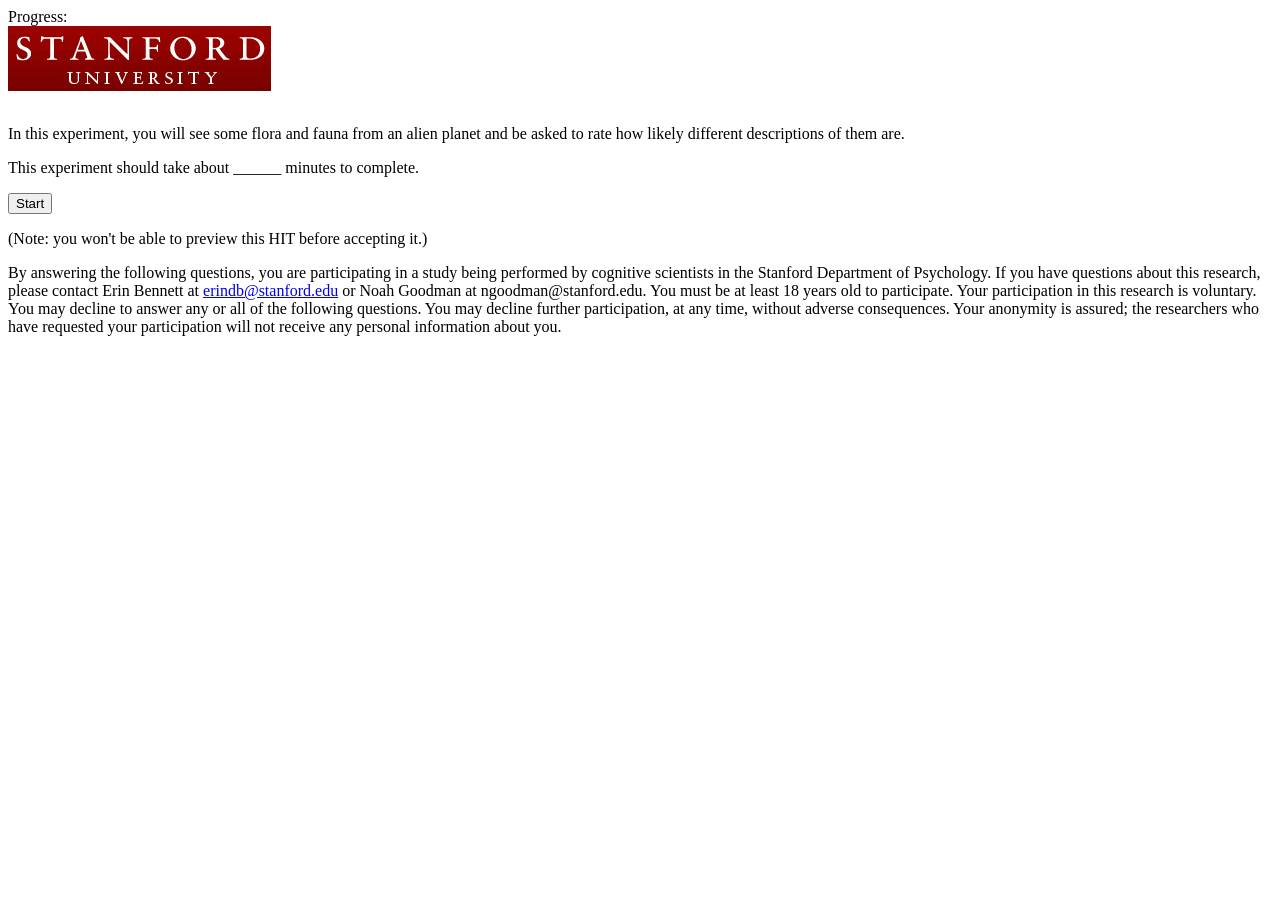
==== speaker2A.html @ b9b2910d "generics speaker model experiment skeleton" ====
<html>
<head>
  <meta http-equiv="content-type" content="text/html; charset=UTF-8">
  <title>Alien Biodiversity Study: Study 2A</title>
  <meta name="viewport" content="initial-scale=1.0">
  <link rel="stylesheet" href="erin_style.css" />
  <link rel="stylesheet" href="jquery-ui.css"/>
</head> 
<body>

<div class="progress">
  <span>Progress:</span>
  <div class="bar-wrapper">
    <div class="bar" width="0%">
    </div>
  </div>
</div>

<div class="slide" id="consent">
  <img src="stanford.png" alt="Stanford University">
  <br>
  <br>
  <!-- <p id='logo-text'>Stanford Language and Cognition Lab</p> -->
  <p class="block-text">In this experiment, you will see some flora and fauna from an alien planet and be asked to rate how likely different descriptions of them are.</p>
  <p class="block-text">This experiment should take about ______ minutes to complete.</b></p> 
  <button type="button" onClick="this.blur(); experiment.begin()">Start
  </button>
  <p class="block-text">(Note: you won't be able to preview this HIT before
  accepting it.)</p>
  <p class="block-text" id="mustaccept"> You must accept the HIT in order to
  continue.</p>
  <p class="block-text" id="legal">By answering the following questions, you 
  are participating in a study being performed by cognitive scientists in the 
  Stanford Department of Psychology. If you have questions about this research, 
  please contact Erin Bennett at 
  <a href="mailto:erindb@stanford.edu">erindb@stanford.edu</a> 
  or Noah Goodman at ngoodman@stanford.edu. You must be at least 18 years old 
  to participate. Your participation in this research is voluntary. You may 
  decline to answer any or all of the following questions. You may decline
  further participation, at any time, without adverse consequences. Your 
  anonymity is assured; the researchers who have requested your
  participation will not receive any personal information about you.</p>
</div>

<div class="slide" id="instructions">
  <h2>Instructions</h2>
  <div class="left-text">
    <p>In this experiment, we would like you to imagine that an alien planet has been discovered!</p>
    <p>Scientist Sally has been studying the kinds of <span class="creatures">{{}}</span> on this planet. She is going on a hike with you, to show you the different kinds of <span class="creatures">{{}}</span>.</p>
    <p>We try hard to make our HITs enjoyable, so please reward us by paying attention and reading our instructions and questions carefully.</p>
    <p>Thank you!</p>
    <p>Please click "Begin" when you're ready to start.</p>
   </div>
  <button type="button" class="continue">Begin</button>
</div>

<div class="slide" id="examples">
  <p>You and Scientist Sally <span class="temporal_adverb">{{}}</span> go to the habitat of the <span class="categories">{{}}</span>.
    <span class="capital_categories">{{}}</span> are a kind of <span class="creature">{{}}</span>.
    Here are the <span class="categories">{{}}</span> that you see.</p>
  <p>Please study the <span class="categories">{{}}</span> carefully. Pay particular attention to their <span class="target_features">{{}}</span>.</p>
  <div id="creature_images" class="creature_images"></div>
  <div class="question" id="what_kind_question">
    <p>What kind of <span class="creatures">{{}}</span> are these? <input class="to_clear" type="text" id="what_kind"></input></p>
    <!-- <p>How many of them have <span class="target_features">{{}}</span>?  <select id="how_many"></select></p> -->
    <button type="button" class="continue">Continue</button>
    <!-- could make Ss click on one of the flowers with thorns in order to continue? -->
    <p class="err" id="what_kind_err">That's not what kind of <span class="creatures">{{}}</span> these are. Please check that you spelled your response correctly. You only need to give the name of the kind of <span class="creatures">{{}}</span>. Answer in one word.</p>
  </div>
  <div class="question" id="click_on_all_targets">
    <p>First, please click on all of the <span class="categories">{{}}</span> that have <span class="target_features">{{}}</span></p>
    <button type="button" id="there_are_none">I don't see any <span class="categories">{{}}</span> with <span class="target_features"{{}}></span></button>
    <p class="err" id="not all">There are more <span class="categories">{{}}</span> with <span class="target_features">{{}}</span>! Please click on all of them.</p>
  </div>
  <!-- <p class="err" id="how_many_err">That's not how many have <span class="target_features">{{}}</span>. Please look carefully at the display.</p> -->
</div>

<div class="slide" id="sentences">
  <p>Afterwards, Scientist Sally is describing the properties of the <span class="creatures">{{}}</span> you saw on your hike. She says,</p>
  <p><strong>"<span class="capital_target_categories">{{}}</span> _____________."</strong></p>
  <!-- have <span class="target_features">{{}}</span> -->
  <p>How likely do you think it is that Scientist Sally would end her sentence in each of the following ways?</p>
  <table><tbody id="slider_table"></tbody></table>
  <button type="button" class="continue">Continue</button>
  <p class="err">Please make sure to adjust all the sliders before continuing. Click on the bars to make the sliders appear.</p>
</div>

<div class="slide" id="questionnaire">
  <p>Last section! Please enter your responses below, and then click 'Submit'.</p>
  <p>Your age: <input type="text" id="participant_age"></input></p>
  <p>Your native language*:<input type="text" id="participant_native_language"></input><br/>(the language that
  was spoken at home when you were a child)</p>
  <p>We would be interested in any comments you have about this experiment. Please type them here:</p>
  <p><textarea rows="7" cols="70" id="participant_comments"></textarea></p>
  <button type="button" class="continue">Submit</button>
  <p>*required</p>
</div>

<div class="slide" id="finished">
  You're finished - thanks for participating! Submitting to Mechanical Turk...
</div>

<!-- Scripts -->
<script src="http://code.jquery.com/jquery-1.11.1.min.js"></script>
<script src="jquery-ui-1.10.4.min.js"></script>
<script src="mmturkey.js"></script>
<script src="raphael.js"></script>
<script src="ecosystem.js"></script>
<script src="browserCheck.js"></script>
<script src="speaker2A.js"></script>
</body>
</html>
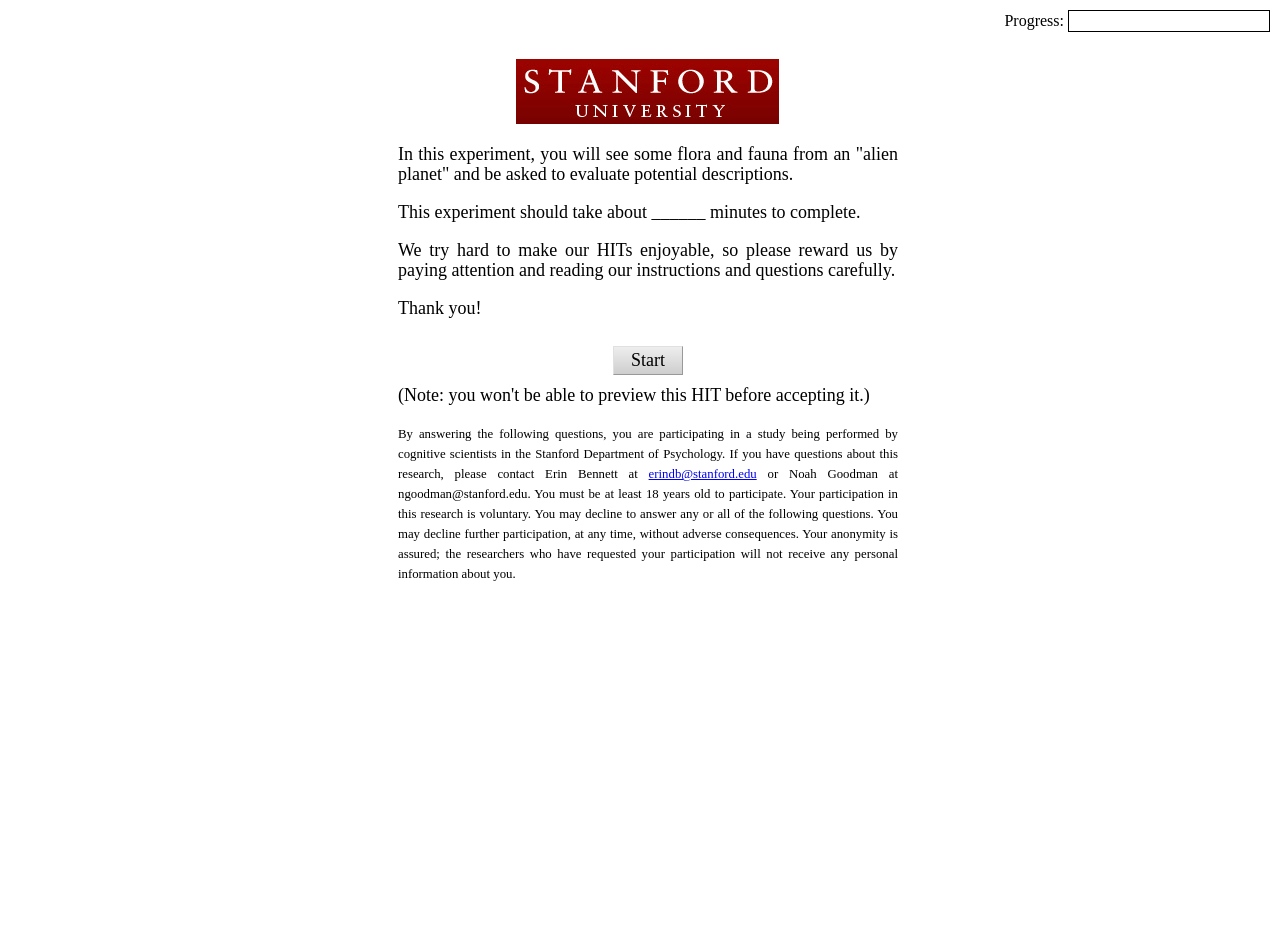
==== commit c447ea75: "logging subject data" ====
--- a/speaker2A.html
+++ b/speaker2A.html
@@ -21,10 +21,11 @@
   <br>
   <br>
   <!-- <p id='logo-text'>Stanford Language and Cognition Lab</p> -->
-  <p class="block-text">In this experiment, you will see some flora and fauna from an alien planet and be asked to rate how likely different descriptions of them are.</p>
-  <p class="block-text">This experiment should take about ______ minutes to complete.</b></p> 
-  <button type="button" onClick="this.blur(); experiment.begin()">Start
-  </button>
+  <p class="block-text">In this experiment, you will see some flora and fauna from an "alien planet" and be asked to evaluate potential descriptions.</p>
+  <p class="block-text">This experiment should take about ______ minutes to complete.</b></p>
+  <p class="block-text">We try hard to make our HITs enjoyable, so please reward us by paying attention and reading our instructions and questions carefully.</p>
+  <p class="block-text">Thank you!</p>
+  <button type="button" onClick="this.blur(); experiment.begin()">Start</button>
   <p class="block-text">(Note: you won't be able to preview this HIT before
   accepting it.)</p>
   <p class="block-text" id="mustaccept"> You must accept the HIT in order to
@@ -47,8 +48,6 @@
   <div class="left-text">
     <p>In this experiment, we would like you to imagine that an alien planet has been discovered!</p>
     <p>Scientist Sally has been studying the kinds of <span class="creatures">{{}}</span> on this planet. She is going on a hike with you, to show you the different kinds of <span class="creatures">{{}}</span>.</p>
-    <p>We try hard to make our HITs enjoyable, so please reward us by paying attention and reading our instructions and questions carefully.</p>
-    <p>Thank you!</p>
     <p>Please click "Begin" when you're ready to start.</p>
    </div>
   <button type="button" class="continue">Begin</button>
@@ -70,19 +69,41 @@
   <div class="question" id="click_on_all_targets">
     <p>First, please click on all of the <span class="categories">{{}}</span> that have <span class="target_features">{{}}</span></p>
     <button type="button" id="there_are_none">I don't see any <span class="categories">{{}}</span> with <span class="target_features"{{}}></span></button>
-    <p class="err" id="not all">There are more <span class="categories">{{}}</span> with <span class="target_features">{{}}</span>! Please click on all of them.</p>
+    <p class="err" id="not_all">There are more <span class="categories">{{}}</span> with <span class="target_features">{{}}</span>! Please click on all of them.</p>
   </div>
   <!-- <p class="err" id="how_many_err">That's not how many have <span class="target_features">{{}}</span>. Please look carefully at the display.</p> -->
 </div>
 
 <div class="slide" id="sentences">
   <p>Afterwards, Scientist Sally is describing the properties of the <span class="creatures">{{}}</span> you saw on your hike. She says,</p>
-  <p><strong>"<span class="capital_target_categories">{{}}</span> _____________."</strong></p>
+  <p><strong>"<span class="capital_categories">{{}}</span> _____________."</strong></p>
   <!-- have <span class="target_features">{{}}</span> -->
-  <p>How likely do you think it is that Scientist Sally would end her sentence in each of the following ways?</p>
+  <p>How likely do you think it is that Scientist Sally would complete her sentence in each of the following ways?</p>
+
+  <button type="button" id="reminder">Remind me what the <span class="categories">{{}}</span> looked like!</button>
+  <div id="smaller_creature_images" class="creature_images"></div>
+  <button type="button" id="i_remember_now">OK, I remember now.</button>
+
   <table><tbody id="slider_table"></tbody></table>
   <button type="button" class="continue">Continue</button>
   <p class="err">Please make sure to adjust all the sliders before continuing. Click on the bars to make the sliders appear.</p>
+</div>
+
+<div class="slide" id="posterior">
+  <p>Imagine that Scientist Sally told you,</p>
+  <p><strong>"<span class="capital_categories">{{}}</span> have <span class="target_features">{{}}</span>."</strong></p>
+  <p>Then imagine you saw another 100 <span class="categories">{{}}</span>. How many of them do you think would have <span class="target_features">{{}}</span>?</p>
+  <div>
+    <button type="button" id="posterior_reminder">Remind me what the <span class="categories">{{}}</span> looked like!</button>
+    <div id="posterior_smaller_creature_images" class="creature_images"></div>
+    <button type="button" id="posterior_i_remember_now">OK, I remember now.</button>
+  </div>
+  <div class="slider_section">
+    <div class="slider_container"><div class="left_slider_meaning">0</div><div class="right_slider_meaning">100</div></div>
+    <div class="slider_container" id="prediction_slider_container"></div>
+  </div>
+  <button type="button" class="continue">Continue</button>
+  <p class="err">Please make sure to adjust the slider before continuing. Click on the bar to make the slider appear.</p>
 </div>
 
 <div class="slide" id="questionnaire">
--- a/erin_style.css
+++ b/erin_style.css
@@ -0,0 +1,150 @@
+p {
+  max-width: 600px;
+  margin: auto auto;
+  font-size: 18;
+  margin-bottom: 1em;
+}
+
+.creature_images {
+  max-width: 700px;
+  margin: auto auto;
+  margin-bottom: 1em;
+}
+
+.continue {
+  margin: auto auto;
+  disply: block;
+}
+
+body {
+  padding: 20;
+  margin: 20;
+  font-family: Palatino Linotype, Bookman Antiqua, Palatino, serif;
+  font-size: 16px;
+  line-height: 20px;
+  text-align: center;
+  width: 95%;
+  height: 95%;
+}
+
+.slide {
+  text-align: center;
+  width: 90%;
+  height: 90%;
+  display: none;
+  position: absolute;
+  margin: 0.5%;
+  margin-left: 0.5%;
+  padding: 1% 2% 1% 2%;
+}
+
+input, select, button {font-family: Georgia, serif; font-size: 18px;}
+
+button {
+  background: url(button-gradient.png);
+  border: 1px solid #999;
+  border-top: 1px solid #e0e0e0;
+  border-left: 1px solid #e0e0e0;
+  margin: 10px;
+  padding-left: 5px;
+  padding-right: 5px;
+  height: 29px;
+  min-width: 70px;
+}
+
+button:active {
+  border-left: 1px solid #c9c9c9;
+  border-top: 1px solid #c9c9c9;
+  background: none;
+  background-color: #c9c9c9;
+}
+
+button[disabled] {
+  background: url(zen-button.png);
+  border: 1px solid #999;
+  border-top: 1px solid #e0e0e0;
+  border-left: 1px solid #e0e0e0;
+  cursor: not-allowed;
+}
+
+.left-text {
+    text-align: left;
+}
+
+#logo-text {
+  font-weight: bold;
+}
+
+.block-text {
+  width: 500px;
+  text-align: justify;
+  margin: 0 auto;
+  margin-bottom: 1em;
+}
+
+#legal {
+  margin: 0 auto;
+  margin-top: 1.5em;
+  font-size: 0.8em;
+}
+
+/* Progress Bar */
+.progress{
+  position: absolute;
+  right: 10px;
+  top: 10px;
+}
+.progress span{
+  position:relative;
+  top: -6px;
+}
+
+.bar-wrapper{
+    height:20px;
+    width:200px;
+    border:1px solid #000000;
+    display:inline-block;
+}
+
+.bar{
+    position:relative;
+    height:100%;
+    width:0px;
+    background-color:#000000
+}
+
+.slider{
+  width: 300px;
+  margin: auto auto;
+}
+
+.left_slider_meaning {
+  display: inline;
+  float: left;
+  text-align: left;
+}
+
+.right_slider_meaning {
+  display: inline;
+  float: right;
+  text-align: right;
+}
+
+.slider_container {
+  width: 400px;
+  display: block;
+  margin: auto auto;
+}
+
+.slider_section {
+  margin: 1em;
+}
+
+table {
+  margin: auto auto;
+  margin-bottom: 1em;
+}
+
+.creature_image {
+  padding: 1px;
+}
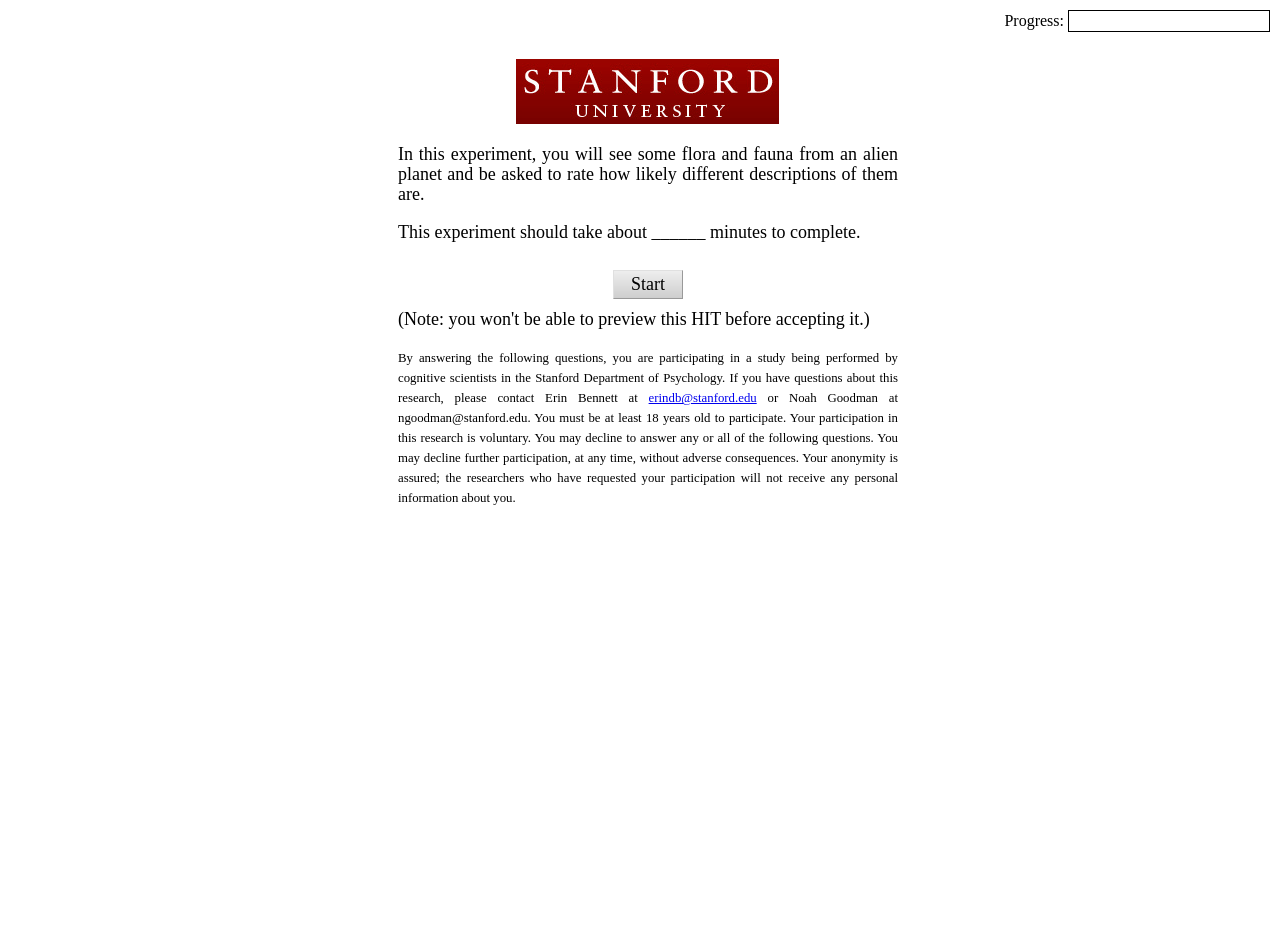
==== commit 81ab196b: "change wording" ====
--- a/speaker2A.html
+++ b/speaker2A.html
@@ -21,11 +21,10 @@
   <br>
   <br>
   <!-- <p id='logo-text'>Stanford Language and Cognition Lab</p> -->
-  <p class="block-text">In this experiment, you will see some flora and fauna from an "alien planet" and be asked to evaluate potential descriptions.</p>
-  <p class="block-text">This experiment should take about ______ minutes to complete.</b></p>
-  <p class="block-text">We try hard to make our HITs enjoyable, so please reward us by paying attention and reading our instructions and questions carefully.</p>
-  <p class="block-text">Thank you!</p>
-  <button type="button" onClick="this.blur(); experiment.begin()">Start</button>
+  <p class="block-text">In this experiment, you will see some flora and fauna from an alien planet and be asked to rate how likely different descriptions of them are.</p>
+  <p class="block-text">This experiment should take about ______ minutes to complete.</b></p> 
+  <button type="button" onClick="this.blur(); experiment.begin()">Start
+  </button>
   <p class="block-text">(Note: you won't be able to preview this HIT before
   accepting it.)</p>
   <p class="block-text" id="mustaccept"> You must accept the HIT in order to
@@ -48,6 +47,8 @@
   <div class="left-text">
     <p>In this experiment, we would like you to imagine that an alien planet has been discovered!</p>
     <p>Scientist Sally has been studying the kinds of <span class="creatures">{{}}</span> on this planet. She is going on a hike with you, to show you the different kinds of <span class="creatures">{{}}</span>.</p>
+    <p>We try hard to make our HITs enjoyable, so please reward us by paying attention and reading our instructions and questions carefully.</p>
+    <p>Thank you!</p>
     <p>Please click "Begin" when you're ready to start.</p>
    </div>
   <button type="button" class="continue">Begin</button>
@@ -76,34 +77,12 @@
 
 <div class="slide" id="sentences">
   <p>Afterwards, Scientist Sally is describing the properties of the <span class="creatures">{{}}</span> you saw on your hike. She says,</p>
-  <p><strong>"<span class="capital_categories">{{}}</span> _____________."</strong></p>
+  <p><strong>"<span class="capital_target_categories">{{}}</span> _____________."</strong></p>
   <!-- have <span class="target_features">{{}}</span> -->
-  <p>How likely do you think it is that Scientist Sally would complete her sentence in each of the following ways?</p>
-
-  <button type="button" id="reminder">Remind me what the <span class="categories">{{}}</span> looked like!</button>
-  <div id="smaller_creature_images" class="creature_images"></div>
-  <button type="button" id="i_remember_now">OK, I remember now.</button>
-
+  <p>Please click on the slider bars below to indicate how likely do you think it is that Scientist Sally would end her sentence in each of the following ways?</p>
   <table><tbody id="slider_table"></tbody></table>
   <button type="button" class="continue">Continue</button>
   <p class="err">Please make sure to adjust all the sliders before continuing. Click on the bars to make the sliders appear.</p>
-</div>
-
-<div class="slide" id="posterior">
-  <p>Imagine that Scientist Sally told you,</p>
-  <p><strong>"<span class="capital_categories">{{}}</span> have <span class="target_features">{{}}</span>."</strong></p>
-  <p>Then imagine you saw another 100 <span class="categories">{{}}</span>. How many of them do you think would have <span class="target_features">{{}}</span>?</p>
-  <div>
-    <button type="button" id="posterior_reminder">Remind me what the <span class="categories">{{}}</span> looked like!</button>
-    <div id="posterior_smaller_creature_images" class="creature_images"></div>
-    <button type="button" id="posterior_i_remember_now">OK, I remember now.</button>
-  </div>
-  <div class="slider_section">
-    <div class="slider_container"><div class="left_slider_meaning">0</div><div class="right_slider_meaning">100</div></div>
-    <div class="slider_container" id="prediction_slider_container"></div>
-  </div>
-  <button type="button" class="continue">Continue</button>
-  <p class="err">Please make sure to adjust the slider before continuing. Click on the bar to make the slider appear.</p>
 </div>
 
 <div class="slide" id="questionnaire">
@@ -130,4 +109,4 @@
 <script src="browserCheck.js"></script>
 <script src="speaker2A.js"></script>
 </body>
-</html>+</html>
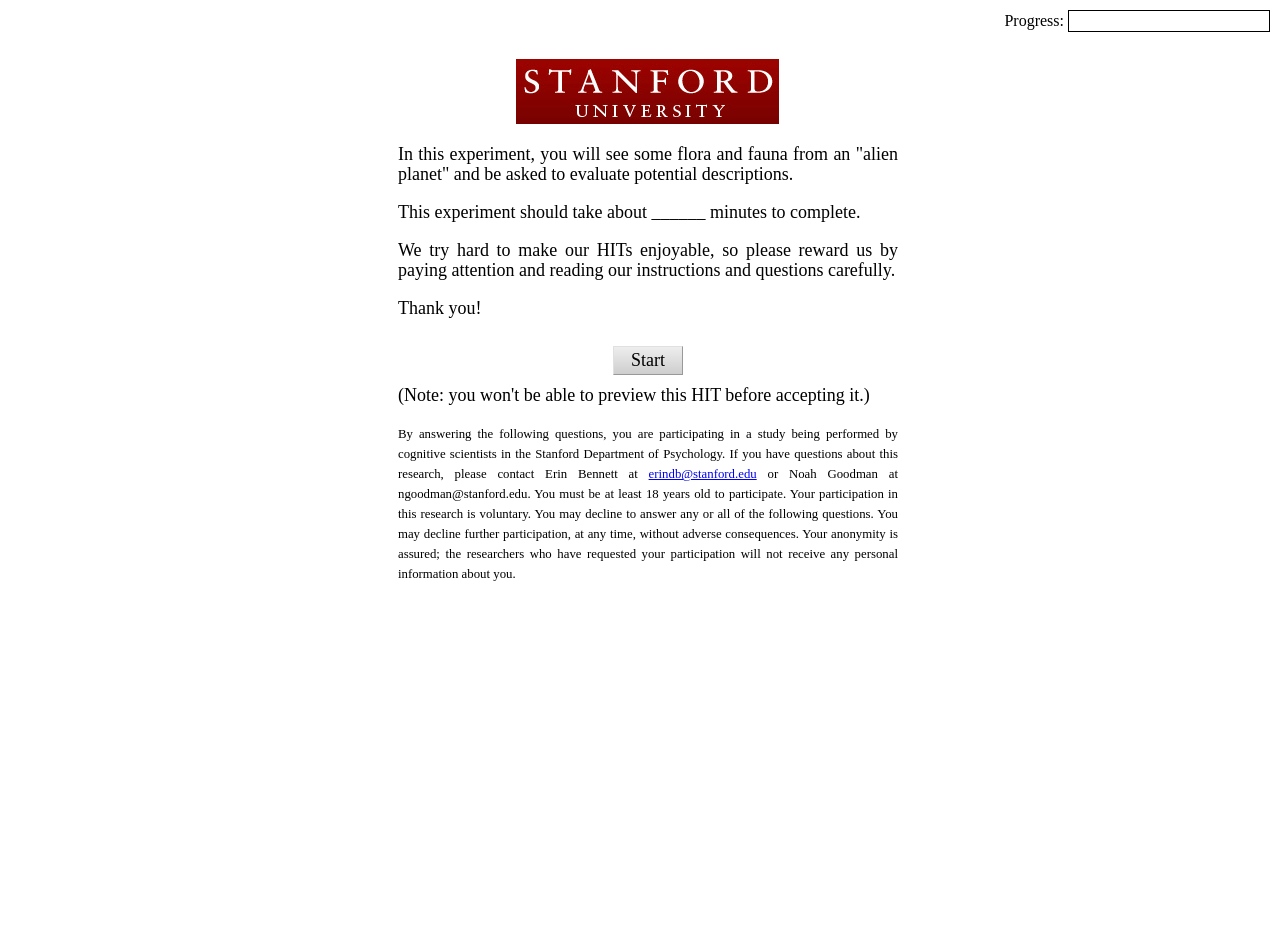
==== commit 8ac0871a: "Merge branch 'master' of https://github.com/feste/generics Conflicts: 	speaker2A.html" ====
--- a/speaker2A.html
+++ b/speaker2A.html
@@ -21,10 +21,11 @@
   <br>
   <br>
   <!-- <p id='logo-text'>Stanford Language and Cognition Lab</p> -->
-  <p class="block-text">In this experiment, you will see some flora and fauna from an alien planet and be asked to rate how likely different descriptions of them are.</p>
-  <p class="block-text">This experiment should take about ______ minutes to complete.</b></p> 
-  <button type="button" onClick="this.blur(); experiment.begin()">Start
-  </button>
+  <p class="block-text">In this experiment, you will see some flora and fauna from an "alien planet" and be asked to evaluate potential descriptions.</p>
+  <p class="block-text">This experiment should take about ______ minutes to complete.</b></p>
+  <p class="block-text">We try hard to make our HITs enjoyable, so please reward us by paying attention and reading our instructions and questions carefully.</p>
+  <p class="block-text">Thank you!</p>
+  <button type="button" onClick="this.blur(); experiment.begin()">Start</button>
   <p class="block-text">(Note: you won't be able to preview this HIT before
   accepting it.)</p>
   <p class="block-text" id="mustaccept"> You must accept the HIT in order to
@@ -47,8 +48,6 @@
   <div class="left-text">
     <p>In this experiment, we would like you to imagine that an alien planet has been discovered!</p>
     <p>Scientist Sally has been studying the kinds of <span class="creatures">{{}}</span> on this planet. She is going on a hike with you, to show you the different kinds of <span class="creatures">{{}}</span>.</p>
-    <p>We try hard to make our HITs enjoyable, so please reward us by paying attention and reading our instructions and questions carefully.</p>
-    <p>Thank you!</p>
     <p>Please click "Begin" when you're ready to start.</p>
    </div>
   <button type="button" class="continue">Begin</button>
@@ -77,12 +76,35 @@
 
 <div class="slide" id="sentences">
   <p>Afterwards, Scientist Sally is describing the properties of the <span class="creatures">{{}}</span> you saw on your hike. She says,</p>
-  <p><strong>"<span class="capital_target_categories">{{}}</span> _____________."</strong></p>
+  <p><strong>"<span class="capital_categories">{{}}</span> _____________."</strong></p>
   <!-- have <span class="target_features">{{}}</span> -->
-  <p>Please click on the slider bars below to indicate how likely do you think it is that Scientist Sally would end her sentence in each of the following ways?</p>
+  <p>Please click on the slider bars below to indicate how likely do you think it is that Scientist Sally would complete her sentence in each of the following ways?</p>
+
+  <button type="button" id="reminder">Remind me what the <span class="categories">{{}}</span> looked like!</button>
+  <div id="smaller_creature_images" class="creature_images"></div>
+  <button type="button" id="i_remember_now">OK, I remember now.</button>
+
+>>>>>>> c447ea75b6dd81157c4e4f4de92cb4d08c5914bf
   <table><tbody id="slider_table"></tbody></table>
   <button type="button" class="continue">Continue</button>
   <p class="err">Please make sure to adjust all the sliders before continuing. Click on the bars to make the sliders appear.</p>
+</div>
+
+<div class="slide" id="posterior">
+  <p>Imagine that Scientist Sally told you,</p>
+  <p><strong>"<span class="capital_categories">{{}}</span> have <span class="target_features">{{}}</span>."</strong></p>
+  <p>Then imagine you saw another 100 <span class="categories">{{}}</span>. How many of them do you think would have <span class="target_features">{{}}</span>?</p>
+  <div>
+    <button type="button" id="posterior_reminder">Remind me what the <span class="categories">{{}}</span> looked like!</button>
+    <div id="posterior_smaller_creature_images" class="creature_images"></div>
+    <button type="button" id="posterior_i_remember_now">OK, I remember now.</button>
+  </div>
+  <div class="slider_section">
+    <div class="slider_container"><div class="left_slider_meaning">0</div><div class="right_slider_meaning">100</div></div>
+    <div class="slider_container" id="prediction_slider_container"></div>
+  </div>
+  <button type="button" class="continue">Continue</button>
+  <p class="err">Please make sure to adjust the slider before continuing. Click on the bar to make the slider appear.</p>
 </div>
 
 <div class="slide" id="questionnaire">
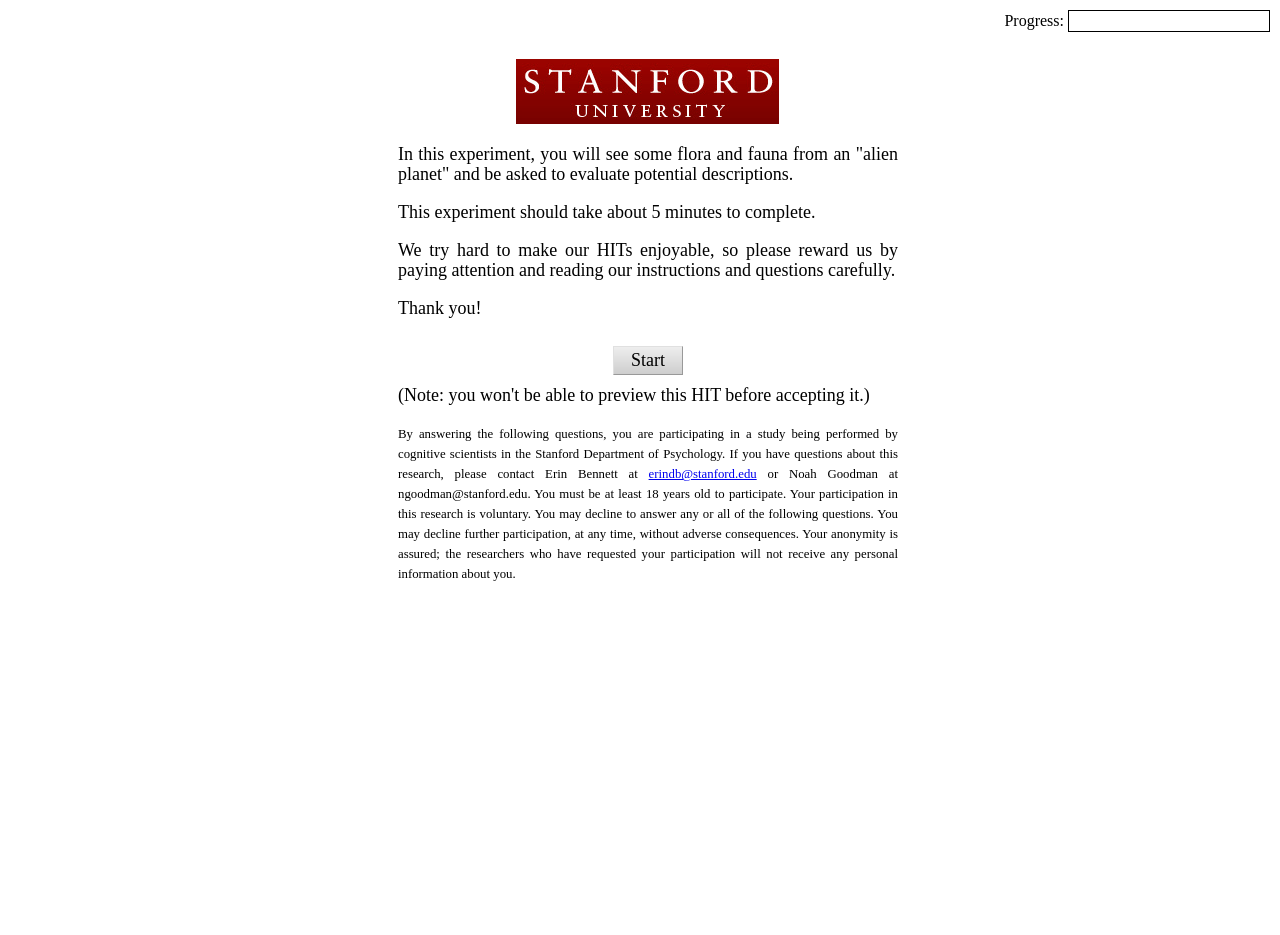
==== commit 96b57739: "five minutes" ====
--- a/speaker2A.html
+++ b/speaker2A.html
@@ -22,7 +22,7 @@
   <br>
   <!-- <p id='logo-text'>Stanford Language and Cognition Lab</p> -->
   <p class="block-text">In this experiment, you will see some flora and fauna from an "alien planet" and be asked to evaluate potential descriptions.</p>
-  <p class="block-text">This experiment should take about ______ minutes to complete.</b></p>
+  <p class="block-text">This experiment should take about 5 minutes to complete.</b></p>
   <p class="block-text">We try hard to make our HITs enjoyable, so please reward us by paying attention and reading our instructions and questions carefully.</p>
   <p class="block-text">Thank you!</p>
   <button type="button" onClick="this.blur(); experiment.begin()">Start</button>
@@ -75,7 +75,7 @@
 </div>
 
 <div class="slide" id="sentences">
-  <p>Afterwards, Scientist Sally is describing the properties of the <span class="creatures">{{}}</span> you saw on your hike. She says,</p>
+  <p><span class="when">{{}}</span>, Scientist Sally is describing the properties of the <span class="creatures">{{}}</span> you saw on your hike. She says,</p>
   <p><strong>"<span class="capital_categories">{{}}</span> _____________."</strong></p>
   <!-- have <span class="target_features">{{}}</span> -->
   <p>Please click on the slider bars below to indicate how likely do you think it is that Scientist Sally would complete her sentence in each of the following ways?</p>
@@ -84,7 +84,6 @@
   <div id="smaller_creature_images" class="creature_images"></div>
   <button type="button" id="i_remember_now">OK, I remember now.</button>
 
->>>>>>> c447ea75b6dd81157c4e4f4de92cb4d08c5914bf
   <table><tbody id="slider_table"></tbody></table>
   <button type="button" class="continue">Continue</button>
   <p class="err">Please make sure to adjust all the sliders before continuing. Click on the bars to make the sliders appear.</p>
@@ -94,11 +93,6 @@
   <p>Imagine that Scientist Sally told you,</p>
   <p><strong>"<span class="capital_categories">{{}}</span> have <span class="target_features">{{}}</span>."</strong></p>
   <p>Then imagine you saw another 100 <span class="categories">{{}}</span>. How many of them do you think would have <span class="target_features">{{}}</span>?</p>
-  <div>
-    <button type="button" id="posterior_reminder">Remind me what the <span class="categories">{{}}</span> looked like!</button>
-    <div id="posterior_smaller_creature_images" class="creature_images"></div>
-    <button type="button" id="posterior_i_remember_now">OK, I remember now.</button>
-  </div>
   <div class="slider_section">
     <div class="slider_container"><div class="left_slider_meaning">0</div><div class="right_slider_meaning">100</div></div>
     <div class="slider_container" id="prediction_slider_container"></div>
